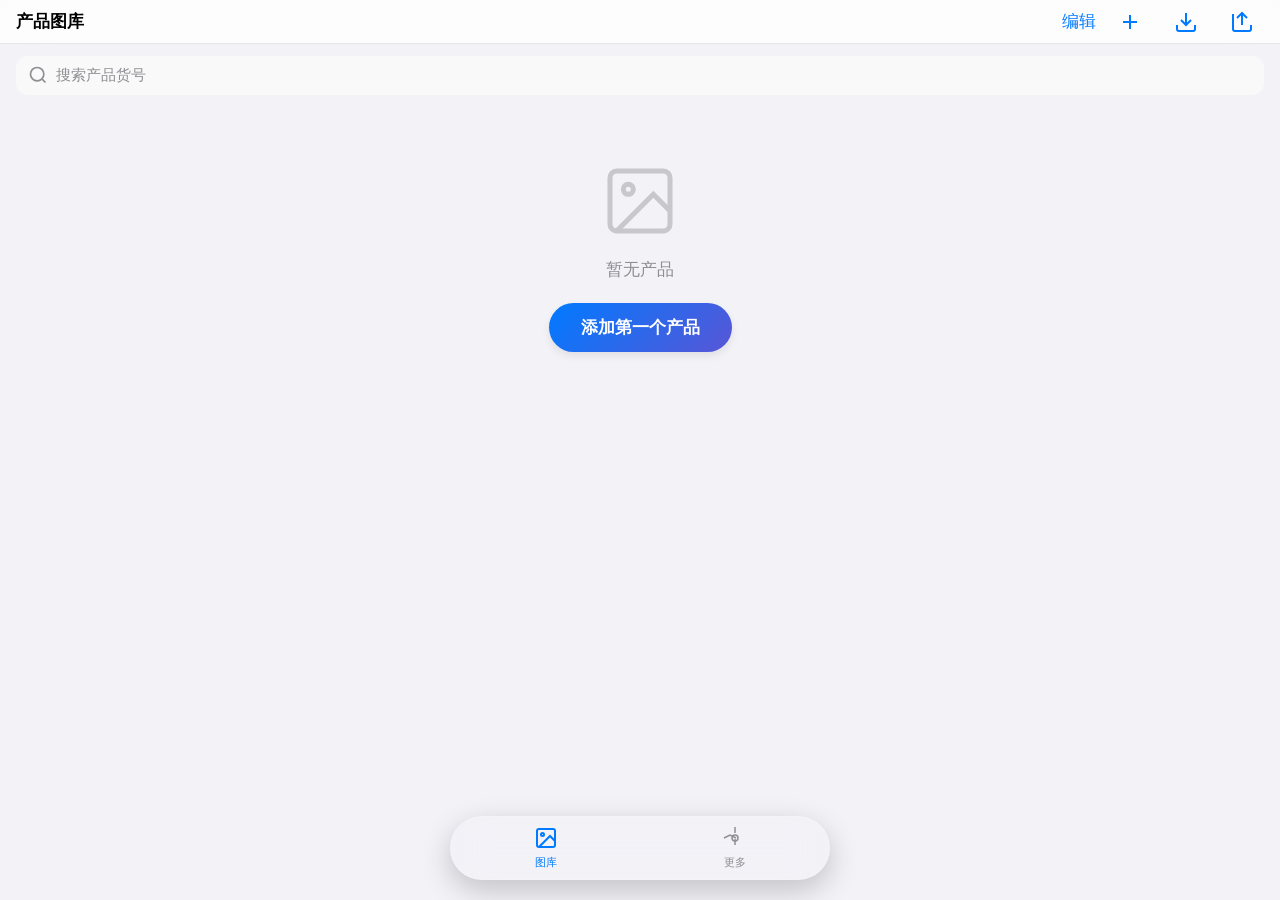
==== index.html @ 2559b865 "Initial commit" ====
<!DOCTYPE html>
<html lang="zh-CN">

<head>
    <meta charset="UTF-8">
    <meta name="viewport"
        content="width=device-width, initial-scale=1.0, maximum-scale=1.0, user-scalable=no, viewport-fit=cover">

    <!-- iOS WebClip配置 -->
    <meta name="apple-mobile-web-app-capable" content="yes">
    <meta name="apple-mobile-web-app-status-bar-style" content="black-translucent">
    <meta name="apple-mobile-web-app-title" content="产品图库">

    <!-- 应用图标 -->
    <link rel="apple-touch-icon" sizes="180x180" href="assets/icons/icon-180.png">
    <link rel="apple-touch-icon" sizes="120x120" href="assets/icons/icon-120.png">

    <!-- PWA Manifest -->
    <link rel="manifest" href="manifest.json">

    <!-- 主题颜色 -->
    <meta name="theme-color" content="#007AFF">

    <title>产品图库</title>
    <!-- v3 -->

    <!-- 样式表 -->
    <link rel="stylesheet" href="css/reset.css?v=2">
    <link rel="stylesheet" href="css/variables.css?v=2">
    <link rel="stylesheet" href="css/layout.css?v=2">
    <link rel="stylesheet" href="css/components.css?v=2">
    <link rel="stylesheet" href="css/pages.css?v=2">
    <link rel="stylesheet" href="css/animations.css?v=2">
    <!-- iOS 12兼容性补丁 -->
    <link rel="stylesheet" href="css/compatibility.css?v=1">
</head>

<body>
    <!-- 应用容器 -->
    <div id="app">
        <!-- 主页面 -->
        <div id="page-home" class="page active">
            <!-- 导航栏 -->
            <nav class="navbar">
                <h1 class="navbar-title" style="position: static; transform: none; text-align: left; max-width: none;">
                    产品图库</h1>
                <div class="navbar-actions">
                    <button class="navbar-btn" id="btn-edit"
                        style="position: relative; z-index: 1; margin-right: 4px;">编辑</button>
                    <button class="icon-btn" id="btn-add" aria-label="添加产品">
                        <svg width="24" height="24" viewBox="0 0 24 24" fill="none" stroke="currentColor"
                            stroke-width="2">
                            <line x1="12" y1="5" x2="12" y2="19"></line>
                            <line x1="5" y1="12" x2="19" y2="12"></line>
                        </svg>
                    </button>
                    <button class="icon-btn" id="btn-import" aria-label="导入ZIP">
                        <svg width="24" height="24" viewBox="0 0 24 24" fill="none" stroke="currentColor"
                            stroke-width="2">
                            <path d="M21 15v4a2 2 0 0 1-2 2H5a2 2 0 0 1-2-2v-4"></path>
                            <polyline points="7 10 12 15 17 10"></polyline>
                            <line x1="12" y1="15" x2="12" y2="3"></line>
                        </svg>
                    </button>
                    <button class="icon-btn" id="btn-export" aria-label="导出ZIP">
                        <svg width="24" height="24" viewBox="0 0 24 24" fill="none" stroke="currentColor"
                            stroke-width="2">
                            <path d="M21 15v4a2 2 0 0 1-2 2H5a2 2 0 0 1-2-2v-15"></path>
                            <polyline points="17 8 12 3 7 8"></polyline>
                            <line x1="12" y1="3" x2="12" y2="15"></line>
                        </svg>
                    </button>
                </div>
            </nav>

            <!-- 搜索框 -->
            <div class="search-container">
                <div class="search-box">
                    <svg class="search-icon" width="20" height="20" viewBox="0 0 24 24" fill="none"
                        stroke="currentColor" stroke-width="2">
                        <circle cx="11" cy="11" r="8"></circle>
                        <path d="m21 21-4.35-4.35"></path>
                    </svg>
                    <input type="text" id="search-input" placeholder="搜索产品货号" autocomplete="off">
                    <button class="search-clear" id="search-clear" style="display: none;">×</button>
                </div>
            </div>

            <!-- 产品列表 -->
            <div class="content-container" id="products-container">
                <div class="product-list" id="product-list">
                    <!-- 产品卡片将通过JavaScript动态生成 -->
                </div>
                <div class="empty-state" id="empty-state" style="display: none;">
                    <svg width="80" height="80" viewBox="0 0 24 24" fill="none" stroke="currentColor"
                        stroke-width="1.5">
                        <rect x="3" y="3" width="18" height="18" rx="2" ry="2"></rect>
                        <circle cx="8.5" cy="8.5" r="1.5"></circle>
                        <polyline points="21 15 16 10 5 21"></polyline>
                    </svg>
                    <p>暂无产品</p>
                    <button class="btn-primary" id="btn-add-first">添加第一个产品</button>
                </div>
            </div>
        </div>

        <!-- 添加产品页面 -->
        <div id="page-add" class="page">
            <nav class="navbar">
                <button class="navbar-btn" id="btn-add-cancel">取消</button>
                <h1 class="navbar-title">添加产品</h1>
                <button class="navbar-btn primary" id="btn-add-save">保存</button>
            </nav>

            <div class="content-container">
                <div class="form-group">
                    <label for="input-product-code">产品货号</label>
                    <input type="text" id="input-product-code" class="input-field" placeholder="请输入产品货号">
                </div>

                <div class="form-group">
                    <label>产品图片</label>
                    <div class="image-upload-buttons">
                        <label for="file-camera" class="upload-btn">
                            <svg width="20" height="20" viewBox="0 0 24 24" fill="none" stroke="currentColor"
                                stroke-width="2">
                                <path
                                    d="M23 19a2 2 0 0 1-2 2H3a2 2 0 0 1-2-2V8a2 2 0 0 1 2-2h4l2-3h6l2 3h4a2 2 0 0 1 2 2z">
                                </path>
                                <circle cx="12" cy="13" r="4"></circle>
                            </svg>
                            拍照
                        </label>
                        <input type="file" id="file-camera" accept="image/*" capture="camera" style="display: none;"
                            multiple>

                        <label for="file-gallery" class="upload-btn">
                            <svg width="20" height="20" viewBox="0 0 24 24" fill="none" stroke="currentColor"
                                stroke-width="2">
                                <rect x="3" y="3" width="18" height="18" rx="2" ry="2"></rect>
                                <circle cx="8.5" cy="8.5" r="1.5"></circle>
                                <polyline points="21 15 16 10 5 21"></polyline>
                            </svg>
                            从相册选择
                        </label>
                        <input type="file" id="file-gallery" accept="image/*" style="display: none;" multiple>
                    </div>

                    <div class="image-preview-grid" id="image-preview-grid">
                        <!-- 图片预览将通过JavaScript动态生成 -->
                    </div>
                </div>
            </div>
        </div>

        <!-- 产品详情页面 -->
        <div id="page-detail" class="page">
            <nav class="navbar">
                <button class="navbar-btn" id="btn-detail-back">
                    <svg width="20" height="20" viewBox="0 0 24 24" fill="none" stroke="currentColor" stroke-width="2">
                        <polyline points="15 18 9 12 15 6"></polyline>
                    </svg>
                    返回
                </button>
                <h1 class="navbar-title" id="detail-product-code"></h1>
                <button class="icon-btn danger" id="btn-delete-product" aria-label="删除产品">
                    <svg width="20" height="20" viewBox="0 0 24 24" fill="none" stroke="currentColor" stroke-width="2">
                        <polyline points="3 6 5 6 21 6"></polyline>
                        <path d="M19 6v14a2 2 0 0 1-2 2H7a2 2 0 0 1-2-2V6m3 0V4a2 2 0 0 1 2-2h4a2 2 0 0 1 2 2v2"></path>
                    </svg>
                </button>
            </nav>

            <div class="content-container" id="detail-images-container">
                <div class="image-grid" id="detail-image-grid">
                    <!-- 图片网格将通过JavaScript动态生成 -->
                </div>
            </div>
        </div>

        <!-- 设置页面 -->
        <div id="page-settings" class="page">
            <nav class="navbar">
                <button class="icon-btn" id="btn-settings-back" aria-label="返回">
                    <svg width="24" height="24" viewBox="0 0 24 24" fill="none" stroke="currentColor" stroke-width="2">
                        <polyline points="15 18 9 12 15 6"></polyline>
                    </svg>
                </button>
                <h1 class="navbar-title">更多</h1>
                <div style="width: 48px;"></div>
            </nav>

            <div class="content-container">
                <!-- 外观设置 -->
                <div class="settings-section">
                    <h2 class="section-title">外观</h2>
                    <div class="settings-item theme-option" onclick="setTheme('light')">
                        <div class="settings-item-content">
                            <div class="settings-item-label">浅色模式</div>
                        </div>
                        <svg class="theme-check" id="check-light" style="display: none;" width="20" height="20"
                            viewBox="0 0 24 24" fill="none" stroke="var(--color-primary)" stroke-width="2">
                            <polyline points="20 6 9 17 4 12"></polyline>
                        </svg>
                    </div>
                    <div class="settings-item theme-option" onclick="setTheme('dark')">
                        <div class="settings-item-content">
                            <div class="settings-item-label">深色模式</div>
                        </div>
                        <svg class="theme-check" id="check-dark" style="display: none;" width="20" height="20"
                            viewBox="0 0 24 24" fill="none" stroke="var(--color-primary)" stroke-width="2">
                            <polyline points="20 6 9 17 4 12"></polyline>
                        </svg>
                    </div>
                    <div class="settings-item theme-option" onclick="setTheme('system')">
                        <div class="settings-item-content">
                            <div class="settings-item-label">跟随系统</div>
                        </div>
                        <svg class="theme-check" id="check-system" style="display: none;" width="20" height="20"
                            viewBox="0 0 24 24" fill="none" stroke="var(--color-primary)" stroke-width="2">
                            <polyline points="20 6 9 17 4 12"></polyline>
                        </svg>
                    </div>
                </div>

                <!-- 资源下载 -->
                <div class="settings-section">
                    <h2 class="section-title">资源</h2>
                    <div class="settings-item" onclick="window.open('https://www.ilanzou.com/s/qLrndxtV', '_blank')">
                        <div class="settings-item-content">
                            <div class="settings-item-label">下载产品包</div>
                            <div class="settings-item-desc">获取最新产品数据包</div>
                        </div>
                        <svg class="settings-item-arrow" width="20" height="20" viewBox="0 0 24 24" fill="none"
                            stroke="currentColor" stroke-width="2">
                            <polyline points="9 18 15 12 9 6"></polyline>
                        </svg>
                    </div>
                </div>

                <div class="settings-section">
                    <h2 class="section-title">存储管理</h2>
                    <div class="settings-item" id="btn-storage-info">
                        <div class="settings-item-content">
                            <div class="settings-item-label">存储空间</div>
                            <div class="settings-item-desc" id="storage-usage">计算中...</div>
                        </div>
                        <svg class="settings-item-arrow" width="20" height="20" viewBox="0 0 24 24" fill="none"
                            stroke="currentColor" stroke-width="2">
                            <polyline points="9 18 15 12 9 6"></polyline>
                        </svg>
                    </div>
                    <div class="settings-item" id="btn-clear-cache">
                        <div class="settings-item-content">
                            <div class="settings-item-label">清除缓存</div>
                        </div>
                    </div>
                </div>

                <div class="settings-section">
                    <h2 class="section-title">关于</h2>
                    <div class="settings-item">
                        <div class="settings-item-content">
                            <div class="settings-item-label">版本</div>
                            <div class="settings-item-desc">1.0.0</div>
                        </div>
                    </div>
                </div>
            </div>
        </div>

        <!-- 底部标签栏（全局） -->
        <div class="tabbar">
            <button class="tab-item active" data-tab="home">
                <svg width="24" height="24" viewBox="0 0 24 24" fill="none" stroke="currentColor" stroke-width="2">
                    <rect x="3" y="3" width="18" height="18" rx="2" ry="2"></rect>
                    <circle cx="8.5" cy="8.5" r="1.5"></circle>
                    <polyline points="21 15 16 10 5 21"></polyline>
                </svg>
                <span>图库</span>
            </button>
            <button class="tab-item" data-tab="settings">
                <svg width="24" height="24" viewBox="0 0 24 24" fill="none" stroke="currentColor" stroke-width="2">
                    <circle cx="12" cy="12" r="3"></circle>
                    <path d="M12 1v6m0 6v6"></path>
                    <path d="m1 12 6-3 6 3"></path>
                </svg>
                <span>更多</span>
            </button>
        </div>
    </div>

    <!-- 全屏图片查看器 -->
    <div id="image-viewer" class="image-viewer" style="display: none;">
        <div class="image-viewer-topbar">
            <span class="image-viewer-counter" id="viewer-counter"></span>
            <button class="icon-btn" id="viewer-close" aria-label="关闭">
                <svg width="24" height="24" viewBox="0 0 24 24" fill="none" stroke="currentColor" stroke-width="2">
                    <line x1="18" y1="6" x2="6" y2="18"></line>
                    <line x1="6" y1="6" x2="18" y2="18"></line>
                </svg>
            </button>
        </div>

        <div class="image-viewer-content" id="viewer-content">
            <img id="viewer-image" alt="产品图片">
        </div>

        <div class="image-viewer-bottombar">
            <button class="viewer-action-btn" id="viewer-save">
                <svg width="24" height="24" viewBox="0 0 24 24" fill="none" stroke="currentColor" stroke-width="2">
                    <path d="M21 15v4a2 2 0 0 1-2 2H5a2 2 0 0 1-2-2v-4"></path>
                    <polyline points="7 10 12 15 17 10"></polyline>
                    <line x1="12" y1="15" x2="12" y2="3"></line>
                </svg>
                保存
            </button>
            <button class="viewer-action-btn" id="viewer-share">
                <svg width="24" height="24" viewBox="0 0 24 24" fill="none" stroke="currentColor" stroke-width="2">
                    <circle cx="18" cy="5" r="3"></circle>
                    <circle cx="6" cy="12" r="3"></circle>
                    <circle cx="18" cy="19" r="3"></circle>
                    <line x1="8.59" y1="13.51" x2="15.42" y2="17.49"></line>
                    <line x1="15.41" y1="6.51" x2="8.59" y2="10.49"></line>
                </svg>
                分享
            </button>
        </div>
    </div>

    <!-- 加载指示器 -->
    <div id="loading-overlay" class="loading-overlay" style="display: none;">
        <div class="loading-spinner"></div>
        <p class="loading-text" id="loading-text">加载中...</p>
    </div>

    <!-- Toast提示 -->
    <div id="toast" class="toast" style="display: none;"></div>

    <!-- 隐藏的文件输入（用于ZIP导入） -->
    <input type="file" id="file-import-zip" accept=".zip" style="display: none;">

    <!-- JavaScript -->
    <script src="lib/jszip.min.js"></script>
    <script src="js/utils.js"></script>
    <script src="js/db.js"></script>
    <script src="js/image.js"></script>
    <script src="js/zip.js"></script>
    <script src="js/ui.js"></script>
    <script src="js/pages/home.js"></script>
    <script src="js/pages/add.js"></script>
    <script src="js/pages/detail.js"></script>
    <script src="js/pages/settings.js"></script>
    <script src="js/app.js"></script>
</body>

</html>
---- css/variables.css ----
/* CSS变量系统 - 颜色、字体、间距等 */

:root {
    /* ========== 颜色系统 ========== */

    /* 主色调 - 渐变蓝紫 */
    --color-primary: #007AFF;
    --color-primary-dark: #0051D5;
    --color-primary-gradient: linear-gradient(135deg, #007AFF 0%, #5856D6 100%);

    /* 背景色 */
    --color-bg-primary: #F2F2F7;
    --color-bg-secondary: #FFFFFF;
    --color-bg-tertiary: #F9F9F9;

    /* 毛玻璃效果 */
    --glass-bg: rgba(255, 255, 255, 0.8);
    --glass-border: rgba(255, 255, 255, 0.3);
    --glass-shadow: 0 8px 32px rgba(0, 0, 0, 0.1);

    /* 文字颜色 */
    --color-text-primary: #000000;
    --color-text-secondary: #8E8E93;
    --color-text-tertiary: #C7C7CC;

    /* 分割线 */
    --color-divider: #C6C6C8;
    --color-divider-light: #E5E5EA;

    /* 状态颜色 */
    --color-success: #34C759;
    --color-warning: #FF9500;
    --color-danger: #FF3B30;
    --color-info: #5AC8FA;

    /* 覆盖层 */
    --overlay-dark: rgba(0, 0, 0, 0.5);
    --overlay-light: rgba(0, 0, 0, 0.2);

    /* ========== 字体系统 ========== */
    --font-family: -apple-system, BlinkMacSystemFont, "SF Pro Text", "Helvetica Neue", sans-serif;

    --font-size-xs: 11px;
    --font-size-sm: 13px;
    --font-size-base: 15px;
    --font-size-lg: 17px;
    --font-size-xl: 20px;
    --font-size-xxl: 28px;

    --font-weight-regular: 400;
    --font-weight-medium: 500;
    --font-weight-semibold: 600;
    --font-weight-bold: 700;

    /* ========== 间距系统 ========== */
    --spacing-xs: 4px;
    --spacing-sm: 8px;
    --spacing-md: 12px;
    --spacing-lg: 16px;
    --spacing-xl: 20px;
    --spacing-xxl: 24px;
    --spacing-xxxl: 32px;

    /* ========== 圆角 ========== */
    --radius-sm: 8px;
    --radius-md: 12px;
    --radius-lg: 16px;
    --radius-xl: 20px;
    --radius-full: 9999px;

    /* ========== 阴影 ========== */
    --shadow-sm: 0 2px 4px rgba(0, 0, 0, 0.05);
    --shadow-md: 0 4px 8px rgba(0, 0, 0, 0.08);
    --shadow-lg: 0 8px 16px rgba(0, 0, 0, 0.1);
    --shadow-xl: 0 12px 24px rgba(0, 0, 0, 0.12);

    /* ========== 布局尺寸 ========== */
    --navbar-height: 44px;
    --tabbar-height: 50px;
    --safe-area-top: env(safe-area-inset-top, 0px);
    --safe-area-bottom: env(safe-area-inset-bottom, 0px);
    --safe-area-left: env(safe-area-inset-left, 0px);
    --safe-area-right: env(safe-area-inset-right, 0px);

    /* ========== 动画时长 ========== */
    --transition-fast: 150ms;
    --transition-base: 250ms;
    --transition-slow: 350ms;

    /* ========== 动画曲线 ========== */
    --ease-out: cubic-bezier(0.25, 0.46, 0.45, 0.94);
    --ease-in-out: cubic-bezier(0.4, 0, 0.2, 1);
    --ease-bounce: cubic-bezier(0.68, -0.55, 0.265, 1.55);
}

/* 深色模式 - 强制 */
:root[data-theme="dark"] {
    /* 背景色 */
    --color-bg-primary: #000000;
    --color-bg-secondary: #1C1C1E;
    --color-bg-tertiary: #2C2C2E;

    /* 毛玻璃效果 */
    --glass-bg: rgba(28, 28, 30, 0.8);
    --glass-border: rgba(255, 255, 255, 0.1);
    --glass-shadow: 0 8px 32px rgba(0, 0, 0, 0.3);

    /* 文字颜色 */
    --color-text-primary: #FFFFFF;
    --color-text-secondary: #8E8E93;
    --color-text-tertiary: #636366;

    /* 分割线 */
    --color-divider: #38383A;
    --color-divider-light: #2C2C2E;

    /* 主色调（深色模式下更亮） */
    --color-primary: #0A84FF;
    --color-primary-dark: #0066CC;
    --color-primary-gradient: linear-gradient(135deg, #0A84FF 0%, #5E5CE6 100%);
}

/* 深色模式 - 系统跟随（未强制浅色时） */
@media (prefers-color-scheme: dark) {
    :root:not([data-theme="light"]) {
        /* 背景色 */
        --color-bg-primary: #000000;
        --color-bg-secondary: #1C1C1E;
        --color-bg-tertiary: #2C2C2E;

        /* 毛玻璃效果 */
        --glass-bg: rgba(28, 28, 30, 0.8);
        --glass-border: rgba(255, 255, 255, 0.1);
        --glass-shadow: 0 8px 32px rgba(0, 0, 0, 0.3);

        /* 文字颜色 */
        --color-text-primary: #FFFFFF;
        --color-text-secondary: #8E8E93;
        --color-text-tertiary: #636366;

        /* 分割线 */
        --color-divider: #38383A;
        --color-divider-light: #2C2C2E;

        /* 主色调（深色模式下更亮） */
        --color-primary: #0A84FF;
        --color-primary-dark: #0066CC;
        --color-primary-gradient: linear-gradient(135deg, #0A84FF 0%, #5E5CE6 100%);
    }
}
---- css/layout.css ----
/* 布局系统 - 页面结构和基础布局 */

body {
    font-family: var(--font-family);
    font-size: var(--font-size-base);
    color: var(--color-text-primary);
    background-color: var(--color-bg-primary);
    overflow: hidden;
}

/* ========== 应用容器 ========== */
#app {
    width: 100vw;
    height: 100vh;
    position: relative;
    overflow: hidden;
}

/* ========== 页面容器 ========== */
.page {
    position: absolute;
    top: 0;
    left: 0;
    width: 100%;
    height: 100%;
    background-color: var(--color-bg-primary);
    display: flex;
    flex-direction: column;
    transform: translateX(100%);
    opacity: 0;
    transition: transform var(--transition-base) var(--ease-out),
        opacity var(--transition-base) var(--ease-out);
    visibility: hidden;
}

.page.active {
    transform: translateX(0);
    opacity: 1;
    visibility: visible;
}

.page.slide-left {
    transform: translateX(-30%);
    opacity: 0;
}

/* ========== 导航栏 ========== */
.navbar {
    height: calc(var(--navbar-height) + var(--safe-area-top));
    padding-top: var(--safe-area-top);
    padding-left: max(var(--spacing-lg), var(--safe-area-left));
    padding-right: max(var(--spacing-lg), var(--safe-area-right));
    display: flex;
    align-items: center;
    justify-content: space-between;
    background: var(--glass-bg);
    backdrop-filter: blur(20px);
    -webkit-backdrop-filter: blur(20px);
    border-bottom: 1px solid var(--color-divider-light);
    position: relative;
    z-index: 10;
    flex-shrink: 0;
}

.navbar-title {
    font-size: var(--font-size-lg);
    font-weight: var(--font-weight-semibold);
    flex: 1;
    text-align: center;
    position: absolute;
    left: 50%;
    transform: translateX(-50%);
    white-space: nowrap;
    overflow: hidden;
    text-overflow: ellipsis;
    max-width: 60%;
}

.navbar-btn {
    font-size: var(--font-size-lg);
    color: var(--color-primary);
    padding: var(--spacing-sm);
    display: flex;
    align-items: center;
    gap: var(--spacing-xs);
    transition: opacity var(--transition-fast);
    position: relative;
    z-index: 1;
}

.navbar-btn:active {
    opacity: 0.6;
}

.navbar-btn.primary {
    font-weight: var(--font-weight-semibold);
}

.navbar-actions {
    display: flex;
    gap: var(--spacing-md);
    position: relative;
    z-index: 1;
}

/* ========== 内容容器 ========== */
.content-container {
    flex: 1;
    overflow-y: auto;
    -webkit-overflow-scrolling: touch;
    padding: var(--spacing-lg);
}

/* ========== 底部标签栏 ========== */
.tabbar {


    padding-bottom: var(--safe-area-bottom);

    backdrop-filter: blur(20px);
    -webkit-backdrop-filter: blur(20px);
    border-top: 1px solid var(--color-divider-light);
    display: flex;
    justify-content: space-around;
    align-items: flex-start;
    padding-top: var(--spacing-sm);
    z-index: 100;
}

.tab-item {
    flex: 1;
    display: flex;
    flex-direction: column;
    align-items: center;
    gap: 2px;
    color: var(--color-text-secondary);
    transition: color var(--transition-fast);
    padding: var(--spacing-xs);
}

.tab-item svg {
    width: 24px;
    height: 24px;
    stroke-width: 1.5;
}

.tab-item span {
    font-size: var(--font-size-xs);
}

.tab-item.active {
    color: var(--color-primary);
}

.tab-item.active svg {
    stroke-width: 2;
}

.tab-item:active {
    opacity: 0.6;
}

/* ========== 搜索容器 ========== */
.search-container {
    padding: var(--spacing-md) var(--spacing-lg);
    background-color: var(--color-bg-primary);
    position: sticky;
    top: 0;
    z-index: 5;
    flex-shrink: 0;
}

.search-box {
    position: relative;
    display: flex;
    align-items: center;
    background-color: var(--color-bg-tertiary);
    border-radius: var(--radius-md);
    padding: var(--spacing-sm) var(--spacing-md);
    transition: background-color var(--transition-fast);
}

.search-box:focus-within {
    background-color: var(--color-bg-secondary);
    box-shadow: var(--shadow-md);
}

.search-icon {
    color: var(--color-text-secondary);
    margin-right: var(--spacing-sm);
    flex-shrink: 0;
}

.search-box input {
    flex: 1;
    font-size: var(--font-size-base);
    color: var(--color-text-primary);
    -webkit-user-select: text;
    user-select: text;
}

.search-box input::placeholder {
    color: var(--color-text-secondary);
}

.search-clear {
    width: 20px;
    height: 20px;
    border-radius: 50%;
    background-color: var(--color-text-secondary);
    color: white;
    font-size: 16px;
    line-height: 1;
    display: flex;
    align-items: center;
    justify-content: center;
    margin-left: var(--spacing-sm);
    flex-shrink: 0;
}

/* ========== 空状态 ========== */
.empty-state {
    display: flex;
    flex-direction: column;
    align-items: center;
    justify-content: center;
    padding: var(--spacing-xxxl);
    min-height: 300px;
}

.empty-state svg {
    color: var(--color-text-tertiary);
    margin-bottom: var(--spacing-lg);
}

.empty-state p {
    color: var(--color-text-secondary);
    font-size: var(--font-size-lg);
    margin-bottom: var(--spacing-xl);
}

/* ========== 加载覆盖层 ========== */
.loading-overlay {
    position: fixed;
    top: 0;
    left: 0;
    right: 0;
    bottom: 0;
    background: var(--overlay-dark);
    backdrop-filter: blur(10px);
    -webkit-backdrop-filter: blur(10px);
    display: flex;
    flex-direction: column;
    align-items: center;
    justify-content: center;
    z-index: 9999;
}

.loading-spinner {
    width: 40px;
    height: 40px;
    border: 3px solid rgba(255, 255, 255, 0.3);
    border-top-color: white;
    border-radius: 50%;
    animation: spin 0.8s linear infinite;
}

@keyframes spin {
    to {
        transform: rotate(360deg);
    }
}

.loading-text {
    color: white;
    margin-top: var(--spacing-lg);
    font-size: var(--font-size-base);
}

/* ========== Toast提示 ========== */
.toast {
    position: fixed;
    bottom: calc(var(--tabbar-height) + var(--safe-area-bottom) + var(--spacing-lg));
    left: 50%;
    transform: translateX(-50%) translateY(100px);
    background: var(--glass-bg);
    backdrop-filter: blur(20px);
    -webkit-backdrop-filter: blur(20px);
    color: var(--color-text-primary);
    padding: var(--spacing-md) var(--spacing-xl);
    border-radius: var(--radius-full);
    box-shadow: var(--glass-shadow);
    font-size: var(--font-size-base);
    z-index: 10000;
    max-width: 80%;
    text-align: center;
    opacity: 0;
    transition: transform var(--transition-base) var(--ease-out),
        opacity var(--transition-base);
}

.toast.show {
    transform: translateX(-50%) translateY(0);
    opacity: 1;
}
---- css/components.css ----
/* 组件样式 - 按钮、卡片、表单等可复用组件 */

/* ========== 按钮 ========== */

/* 主要按钮 */
.btn-primary {
    background: var(--color-primary-gradient);
    color: white;
    font-size: var(--font-size-lg);
    font-weight: var(--font-weight-semibold);
    padding: var(--spacing-md) var(--spacing-xxxl);
    border-radius: var(--radius-full);
    box-shadow: var(--shadow-md);
    transition: transform var(--transition-fast), box-shadow var(--transition-fast);
}

.btn-primary:active {
    transform: scale(0.96);
    box-shadow: var(--shadow-sm);
}

/* 图标按钮 */
.icon-btn {
    width: 44px;
    height: 44px;
    display: flex;
    align-items: center;
    justify-content: center;
    border-radius: var(--radius-full);
    color: var(--color-primary);
    transition: background-color var(--transition-fast);
}

.icon-btn:active {
    background-color: var(--overlay-light);
}

.icon-btn.danger {
    color: var(--color-danger);
}

/* ========== 产品卡片 ========== */
.product-list {
    display: grid;
    gap: var(--spacing-lg);
}

/* 产品卡片 - 列表样式 */
.product-card {
    display: flex;
    align-items: center;
    gap: var(--spacing-md);
    padding: var(--spacing-md);
    background: var(--color-card-bg);
    border-radius: var(--radius-md);
    margin-bottom: var(--spacing-sm);
    cursor: pointer;
    transition: all var(--duration-fast) var(--ease-out);
}

.product-card:active {
    transform: scale(0.98);
    background: var(--color-hover);
}

.product-card-image {
    width: 60px;
    height: 60px;
    border-radius: var(--radius-sm);
    overflow: hidden;
    flex-shrink: 0;
    background: var(--color-separator);
    display: flex;
    align-items: center;
    justify-content: center;
}

.product-card-image img {
    width: 100%;
    height: 100%;
    object-fit: cover;
}

.product-card-image .no-image {
    font-size: 12px;
    color: var(--color-text-tertiary);
}

.product-card-info {
    flex: 1;
    min-width: 0;
    display: flex;
    flex-direction: column;
    gap: 4px;
}

.product-code {
    font-size: 16px;
    font-weight: 600;
    color: var(--color-text-primary);
    overflow: hidden;
    text-overflow: ellipsis;
    white-space: nowrap;
}

.product-meta {
    font-size: 13px;
    color: var(--color-text-secondary);
}

.product-card-arrow {
    font-size: 24px;
    color: var(--color-text-tertiary);
    flex-shrink: 0;
    opacity: 0.5;
}

/* ========== 表单 ========== */
.form-group {
    margin-bottom: var(--spacing-xl);
}

.form-group label {
    display: block;
    font-size: var(--font-size-base);
    font-weight: var(--font-weight-medium);
    color: var(--color-text-primary);
    margin-bottom: var(--spacing-sm);
}

.input-field {
    width: 100%;
    background: var(--color-bg-secondary);
    border-radius: var(--radius-md);
    padding: var(--spacing-md);
    font-size: var(--font-size-lg);
    color: var(--color-text-primary);
    border: 1px solid var(--color-divider-light);
    transition: border-color var(--transition-fast), box-shadow var(--transition-fast);
    -webkit-user-select: text;
    user-select: text;
}

.input-field:focus {
    border-color: var(--color-primary);
    box-shadow: 0 0 0 4px rgba(0, 122, 255, 0.1);
}

.input-field::placeholder {
    color: var(--color-text-secondary);
}

/* ========== 图片上传按钮 ========== */
.image-upload-buttons {
    display: flex;
    gap: var(--spacing-md);
    margin-bottom: var(--spacing-lg);
}

.upload-btn {
    flex: 1;
    display: flex;
    flex-direction: column;
    align-items: center;
    gap: var(--spacing-sm);
    padding: var(--spacing-lg);
    background: var(--color-bg-secondary);
    border: 2px dashed var(--color-divider);
    border-radius: var(--radius-md);
    color: var(--color-primary);
    font-size: var(--font-size-base);
    font-weight: var(--font-weight-medium);
    transition: all var(--transition-fast);
    cursor: pointer;
}

.upload-btn:active {
    background: var(--color-bg-tertiary);
    transform: scale(0.98);
}

/* ========== 图片预览网格 ========== */
.image-preview-grid {
    display: grid;
    grid-template-columns: repeat(3, 1fr);
    gap: var(--spacing-sm);
}

.image-preview-item {
    position: relative;
    padding-top: 100%;
    /* 1:1比例 */
    background: var(--color-bg-tertiary);
    border-radius: var(--radius-md);
    overflow: hidden;
}

.image-preview-img {
    position: absolute;
    top: 0;
    left: 0;
    width: 100%;
    height: 100%;
    object-fit: cover;
}

.image-preview-remove {
    position: absolute;
    top: var(--spacing-xs);
    right: var(--spacing-xs);
    width: 24px;
    height: 24px;
    background: var(--overlay-dark);
    backdrop-filter: blur(10px);
    -webkit-backdrop-filter: blur(10px);
    color: white;
    border-radius: 50%;
    display: flex;
    align-items: center;
    justify-content: center;
    font-size: 18px;
    line-height: 1;
    font-weight: var(--font-weight-bold);
}

/* ========== 图片网格（详情页） ========== */
.image-grid {
    display: grid;
    grid-template-columns: repeat(2, 1fr);
    gap: var(--spacing-sm);
}

.image-grid-item {
    position: relative;
    padding-top: 100%;
    background: var(--color-bg-tertiary);
    border-radius: var(--radius-md);
    overflow: hidden;
    cursor: pointer;
    transition: transform var(--transition-fast);
}

.image-grid-item:active {
    transform: scale(0.95);
}

.image-grid-img {
    position: absolute;
    top: 0;
    left: 0;
    width: 100%;
    height: 100%;
    object-fit: cover;
}

/* ========== 全屏图片查看器 ========== */
.image-viewer {
    position: fixed;
    top: 0;
    left: 0;
    right: 0;
    bottom: 0;
    background: #000000;
    z-index: 9998;
    display: flex;
    flex-direction: column;
}

.image-viewer-topbar {
    height: calc(44px + var(--safe-area-top));
    padding-top: var(--safe-area-top);
    padding-left: max(var(--spacing-lg), var(--safe-area-left));
    padding-right: max(var(--spacing-lg), var(--safe-area-right));
    display: flex;
    align-items: center;
    justify-content: space-between;
    background: rgba(0, 0, 0, 0.5);
    backdrop-filter: blur(20px);
    -webkit-backdrop-filter: blur(20px);
    position: absolute;
    top: 0;
    left: 0;
    right: 0;
    z-index: 10;
}

.image-viewer-counter {
    color: white;
    font-size: var(--font-size-base);
    font-weight: var(--font-weight-medium);
}

.image-viewer-topbar .icon-btn {
    color: white;
}

.image-viewer-content {
    flex: 1;
    position: relative;
    overflow: hidden;
    touch-action: none;
}

.image-viewer-content img {
    position: absolute;
    top: 50%;
    left: 50%;
    transform: translate(-50%, -50%);
    max-width: 100%;
    max-height: 100%;
    object-fit: contain;
    transition: transform var(--transition-fast) var(--ease-out);
}

.image-viewer-bottombar {
    height: calc(60px + var(--safe-area-bottom));
    padding-bottom: var(--safe-area-bottom);
    padding-left: max(var(--spacing-lg), var(--safe-area-left));
    padding-right: max(var(--spacing-lg), var(--safe-area-right));
    display: flex;
    align-items: center;
    justify-content: center;
    gap: var(--spacing-xxxl);
    background: rgba(0, 0, 0, 0.5);
    backdrop-filter: blur(20px);
    -webkit-backdrop-filter: blur(20px);
    position: absolute;
    bottom: 0;
    left: 0;
    right: 0;
    z-index: 10;
}

.viewer-action-btn {
    display: flex;
    flex-direction: column;
    align-items: center;
    gap: 4px;
    color: white;
    font-size: var(--font-size-sm);
    padding: var(--spacing-sm);
    transition: opacity var(--transition-fast);
}

.viewer-action-btn:active {
    opacity: 0.6;
}

/* ========== 设置页面 ========== */
.settings-section {
    margin-bottom: var(--spacing-xl);
}

.section-title {
    font-size: var(--font-size-sm);
    font-weight: var(--font-weight-semibold);
    color: var(--color-text-secondary);
    text-transform: uppercase;
    letter-spacing: 0.5px;
    margin-bottom: var(--spacing-md);
    padding-left: var(--spacing-sm);
}

.settings-item {
    background: var(--color-bg-secondary);
    border-radius: var(--radius-md);
    padding: var(--spacing-lg);
    margin-bottom: var(--spacing-sm);
    display: flex;
    align-items: center;
    justify-content: space-between;
    cursor: pointer;
    transition: background-color var(--transition-fast);
}

.settings-item:active {
    background-color: var(--color-bg-tertiary);
}

.settings-item:last-child {
    margin-bottom: 0;
}

.settings-item-content {
    flex: 1;
}

.settings-item-label {
    font-size: var(--font-size-base);
    color: var(--color-text-primary);
    margin-bottom: 2px;
}

.settings-item-desc {
    font-size: var(--font-size-sm);
    color: var(--color-text-secondary);
}

.settings-item-arrow {
    color: var(--color-text-tertiary);
    margin-left: var(--spacing-md);
}

/* ========== 对话框 ========== */
.alert-overlay {
    position: fixed;
    top: 0;
    left: 0;
    right: 0;
    bottom: 0;
    background: var(--overlay-dark);
    backdrop-filter: blur(10px);
    -webkit-backdrop-filter: blur(10px);
    display: flex;
    align-items: center;
    justify-content: center;
    z-index: 10001;
    padding: var(--spacing-xl);
}

.alert-box {
    background: var(--glass-bg);
    backdrop-filter: blur(20px);
    -webkit-backdrop-filter: blur(20px);
    border-radius: var(--radius-xl);
    box-shadow: var(--glass-shadow);
    max-width: 320px;
    width: 100%;
    overflow: hidden;
}

.alert-header {
    padding: var(--spacing-xl);
    text-align: center;
}

.alert-title {
    font-size: var(--font-size-lg);
    font-weight: var(--font-weight-semibold);
    color: var(--color-text-primary);
    margin-bottom: var(--spacing-sm);
}

.alert-message {
    font-size: var(--font-size-base);
    color: var(--color-text-secondary);
    line-height: 1.5;
}

.alert-actions {
    border-top: 1px solid var(--color-divider-light);
    display: flex;
}

.alert-btn {
    flex: 1;
    padding: var(--spacing-lg);
    font-size: var(--font-size-lg);
    color: var(--color-primary);
    text-align: center;
    transition: background-color var(--transition-fast);
}

.alert-btn:active {
    background-color: var(--overlay-light);
}

.alert-btn.danger {
    color: var(--color-danger);
    font-weight: var(--font-weight-semibold);
}

.alert-btn+.alert-btn {
    border-left: 1px solid var(--color-divider-light);
}

/* ========== 编辑模式 ========== */
.product-card.edit-mode {
    padding-left: var(--spacing-sm);
}

.product-checkbox {
    width: 24px;
    height: 24px;
    border-radius: 50%;
    border: 2px solid var(--color-text-tertiary);
    background: transparent;
    flex-shrink: 0;
    display: flex;
    align-items: center;
    justify-content: center;
    transition: all var(--duration-fast);
}

.product-checkbox svg {
    opacity: 0;
    transform: scale(0.5);
    transition: all var(--duration-fast);
}

.product-checkbox.checked {
    background: var(--color-primary);
    border-color: var(--color-primary);
}

.product-checkbox.checked svg {
    opacity: 1;
    transform: scale(1);
}

/* 删除工具栏 */
.delete-toolbar {
    position: fixed;
    bottom: calc(var(--tabbar-height) + var(--safe-area-bottom) + 10px);
    left: 0;
    right: 0;
    height: 60px;
    background: var(--glass-bg);
    backdrop-filter: blur(20px);
    -webkit-backdrop-filter: blur(20px);
    border-top: 1px solid var(--color-divider-light);
    display: flex;
    align-items: center;
    justify-content: center;
    padding: 0 var(--spacing-lg);
    z-index: 99;
}

.btn-delete-selected {
    flex: 1;
    max-width: 400px;
    background: var(--color-danger);
    color: white;
    font-size: var(--font-size-lg);
    font-weight: var(--font-weight-semibold);
    padding: var(--spacing-md) var(--spacing-xxxl);
    border-radius: var(--radius-full);
    box-shadow: var(--shadow-md);
    transition: all var(--transition-fast);
}

.btn-delete-selected:active:not(:disabled) {
    transform: scale(0.96);
    box-shadow: var(--shadow-sm);
}

.btn-delete-selected:disabled {
    opacity: 0.5;
    cursor: not-allowed;
}
---- css/pages.css ----
/* 页面特定样式 */

/* ========== 主页面 ========== */
#page-home .content-container {
    padding: 0;
}

#products-container {
    padding: 0 var(--spacing-lg) var(--spacing-lg);
}

#product-list {
    display: flex;
    flex-direction: column;
    gap: 0;
}

/* ========== 添加产品页面 ========== */
#page-add .content-container {
    padding-bottom: var(--spacing-xxxl);
}

/* ========== 产品详情页面 ========== */
#page-detail .content-container {
    padding-bottom: var(--spacing-xxxl);
}

/* ========== 设置页面 ========== */
#page-settings .content-container {
    padding-bottom: var(--spacing-xxxl);
}
---- css/animations.css ----
/* 动画效果 */

/* ========== 淡入动画 ========== */
@keyframes fadeIn {
    from {
        opacity: 0;
        transform: translateY(10px);
    }

    to {
        opacity: 1;
        transform: translateY(0);
    }
}

.fade-in {
    animation: fadeIn var(--transition-base) var(--ease-out);
}

/* ========== 卡片入场动画 ========== */
@keyframes slideInUp {
    from {
        opacity: 0;
        transform: translateY(20px);
    }

    to {
        opacity: 1;
        transform: translateY(0);
    }
}

.product-card {
    animation: slideInUp var(--transition-base) var(--ease-out) both;
}

.product-card:nth-child(1) {
    animation-delay: 0ms;
}

.product-card:nth-child(2) {
    animation-delay: 50ms;
}

.product-card:nth-child(3) {
    animation-delay: 100ms;
}

.product-card:nth-child(4) {
    animation-delay: 150ms;
}

.product-card:nth-child(5) {
    animation-delay: 200ms;
}

.product-card:nth-child(6) {
    animation-delay: 250ms;
}

/* ========== 弹性按下动画 ========== */
@keyframes bouncePress {
    0% {
        transform: scale(1);
    }

    50% {
        transform: scale(0.96);
    }

    100% {
        transform: scale(1);
    }
}

.bounce-press:active {
    animation: bouncePress 0.3s var(--ease-bounce);
}

/* ========== 脉冲动画 ========== */
@keyframes pulse {

    0%,
    100% {
        opacity: 1;
    }

    50% {
        opacity: 0.5;
    }
}

.pulse {
    animation: pulse 1.5s ease-in-out infinite;
}

/* ========== 骨架屏动画 ========== */
@keyframes shimmer {
    0% {
        background-position: -200px 0;
    }

    100% {
        background-position: 200px 0;
    }
}

.skeleton {
    background: linear-gradient(90deg,
            var(--color-bg-tertiary) 0px,
            var(--color-divider-light) 40px,
            var(--color-bg-tertiary) 80px);
    background-size: 200px 100%;
    animation: shimmer 1.5s infinite;
}

/* ========== 旋转动画 ========== */
@keyframes rotate {
    from {
        transform: rotate(0deg);
    }

    to {
        transform: rotate(360deg);
    }
}

.rotate {
    animation: rotate 1s linear infinite;
}

/* ========== 震动反馈动画 ========== */
@keyframes shake {

    0%,
    100% {
        transform: translateX(0);
    }

    10%,
    30%,
    50%,
    70%,
    90% {
        transform: translateX(-5px);
    }

    20%,
    40%,
    60%,
    80% {
        transform: translateX(5px);
    }
}

.shake {
    animation: shake 0.5s;
}

/* ========== 缩放进入动画 ========== */
@keyframes zoomIn {
    from {
        opacity: 0;
        transform: scale(0.9);
    }

    to {
        opacity: 1;
        transform: scale(1);
    }
}

.zoom-in {
    animation: zoomIn var(--transition-base) var(--ease-out);
}

/* ========== 渐变背景动画 ========== */
@keyframes gradientShift {

    0%,
    100% {
        background-position: 0% 50%;
    }

    50% {
        background-position: 100% 50%;
    }
}

.animated-gradient {
    background-size: 200% 200%;
    animation: gradientShift 3s ease infinite;
}
---- css/compatibility.css ----
/* 
 * iOS 12 兼容性补丁
 * Safari 12 不支持 Flexbox 的 gap 属性，我们需要使用 margin 代替
 * 此文件将重置所有 Flex 容器的 gap，并使用 margin 来实现间距
 */

/* 重置 gap */
.navbar-btn,
.navbar-actions,
.tab-item,
.product-card,
.product-card-info,
.image-upload-buttons,
.upload-btn,
.image-viewer-bottombar,
.viewer-action-btn {
    gap: 0 !important;
    /*覆盖原有的 gap*/
}

/* ========== 导航栏 ========== */
.navbar-btn>*:not(:last-child) {
    margin-right: var(--spacing-xs);
}

.navbar-actions>*:not(:last-child) {
    margin-right: var(--spacing-md);
}

/* ========== 标签栏 ========== */
.tab-item>*:not(:last-child) {
    margin-bottom: 4px;
}

/* ========== 产品卡片 ========== */
.product-card>*:not(:last-child) {
    margin-right: var(--spacing-md);
}

.product-card-info>*:not(:last-child) {
    margin-bottom: 4px;
}

/* ========== 表单/上传 ========== */
.image-upload-buttons>*:not(:last-child) {
    margin-right: var(--spacing-md);
}

.upload-btn>*:not(:last-child) {
    margin-bottom: var(--spacing-sm);
}

/* ========== 图片查看器 ========== */
.image-viewer-bottombar>*:not(:last-child) {
    margin-right: var(--spacing-xxxl);
}

.viewer-action-btn>*:not(:last-child) {
    margin-bottom: 4px;
}
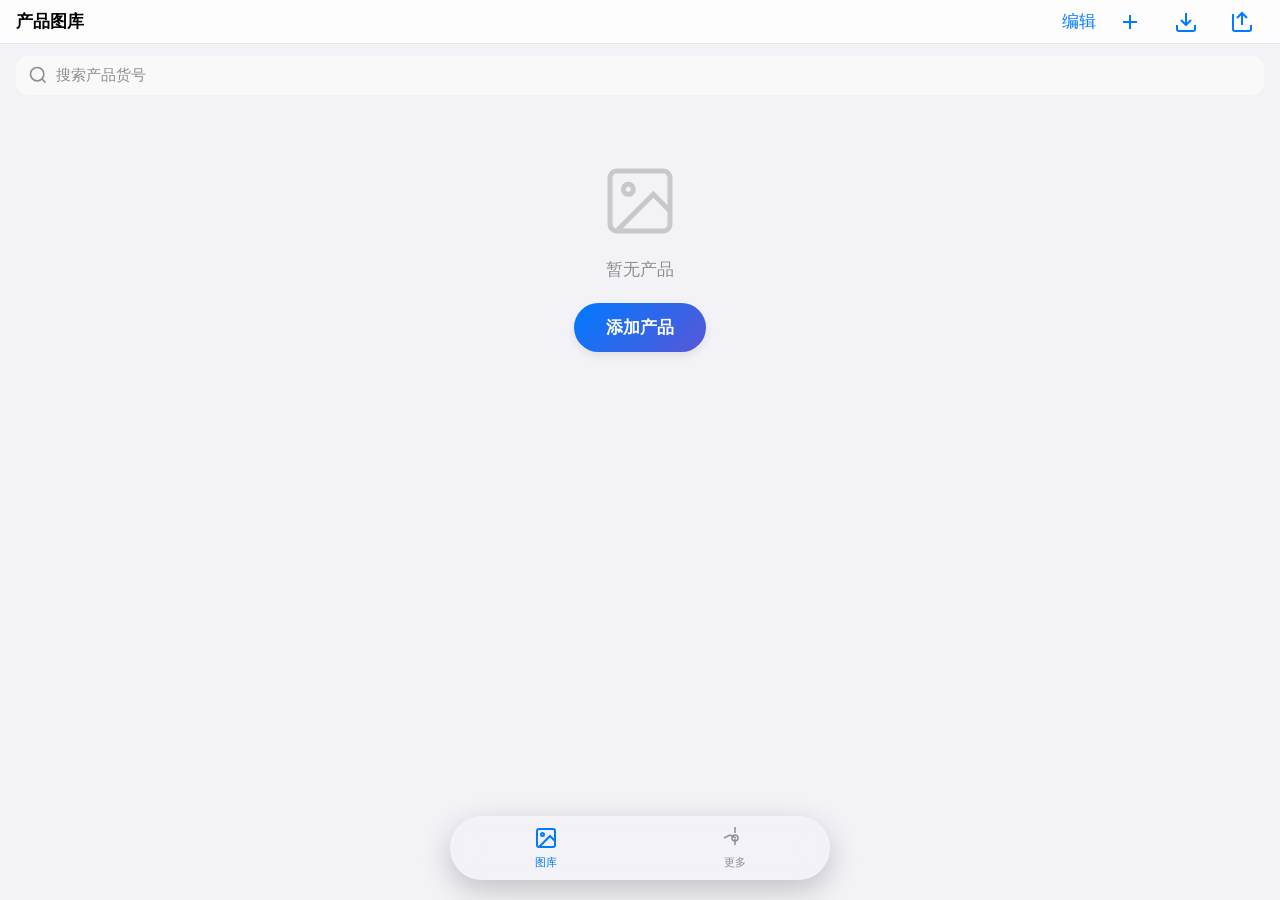
==== commit bdf7fd9c: "Real version 1.1.0 update" ====
--- a/index.html
+++ b/index.html
@@ -99,7 +99,7 @@
                         <polyline points="21 15 16 10 5 21"></polyline>
                     </svg>
                     <p>暂无产品</p>
-                    <button class="btn-primary" id="btn-add-first">添加第一个产品</button>
+                    <button class="btn-primary" id="btn-add-first">添加产品</button>
                 </div>
             </div>
         </div>
@@ -262,7 +262,7 @@
                     <div class="settings-item">
                         <div class="settings-item-content">
                             <div class="settings-item-label">版本</div>
-                            <div class="settings-item-desc">1.0.0</div>
+                            <div class="settings-item-desc">1.1.0</div>
                         </div>
                     </div>
                 </div>
